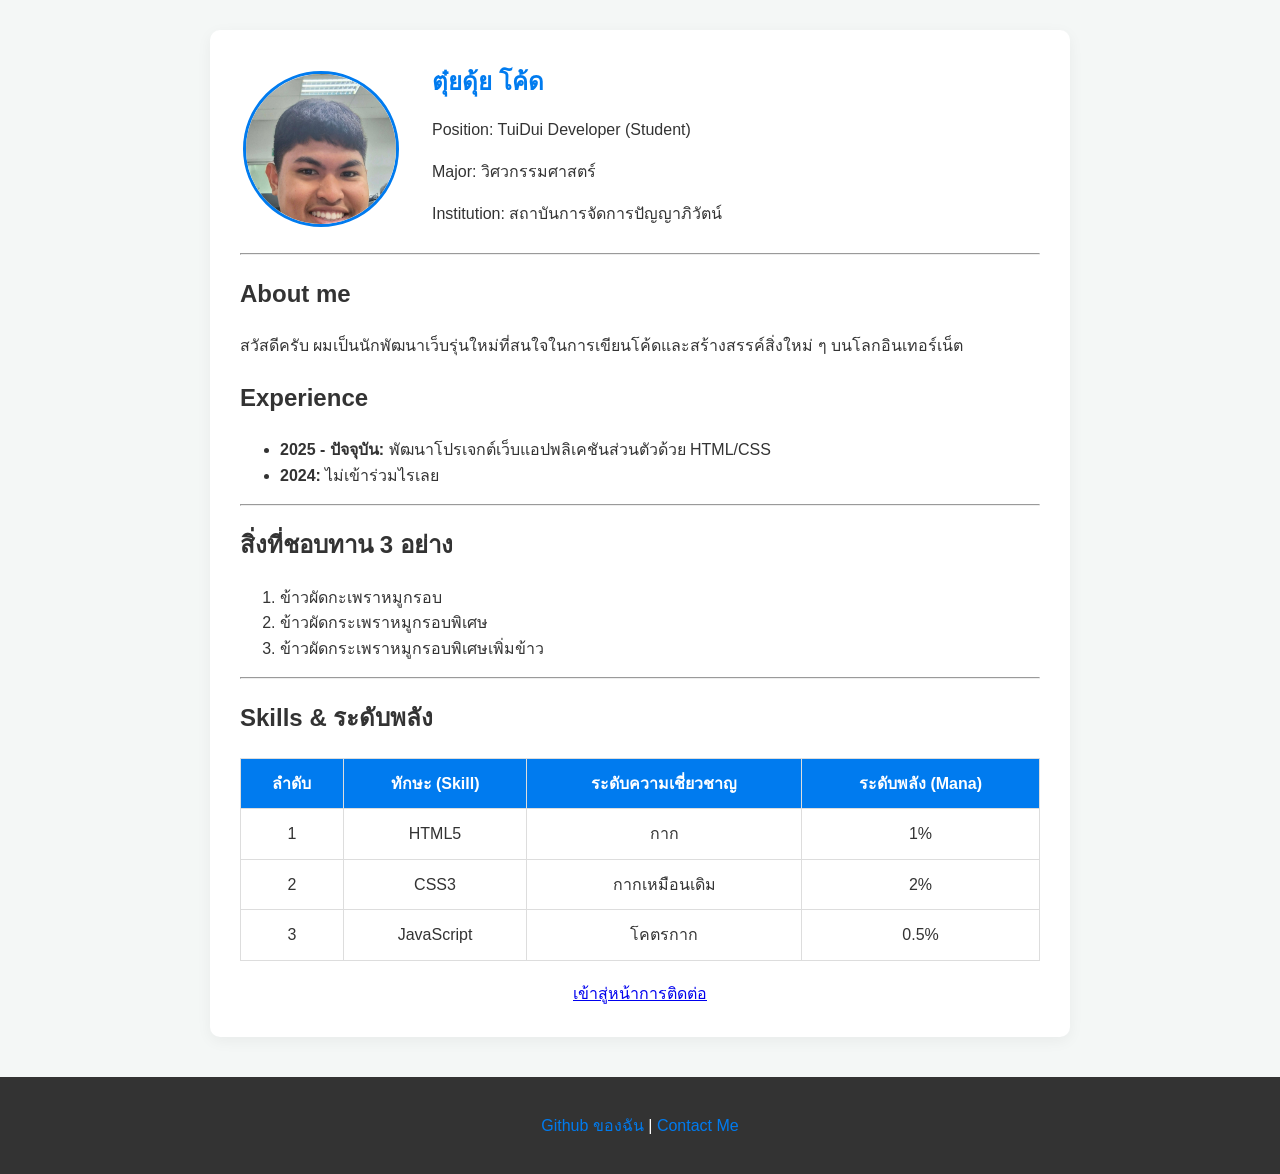
==== index.html @ 7dbc4f79 "Add files via upload" ====
<!DOCTYPE html>
<html lang="th">
<head>
    <meta charset="UTF-8">
    <meta name="viewport" content="width=device-width, initial-scale=1.0">
    <title>My Page  Profile</title>
    <link rel="stylesheet" href="styles.css">
</head>
<body>

    <main class="container">
        <section class="profile-section">
            <table>
                <tr>
                    <td>
                        <img src="frank.jpg" alt="Profile Picture" class="profile-img">
                    </td>
                    <td class="profile-info">
                        <h1>ตุ๋ยดุ้ย โค้ด</h1>
                        <p class="title">Position: TuiDui Developer (Student)</p>
                        <p>Major: วิศวกรรมศาสตร์ </p>
                        <p>Institution: สถาบันการจัดการปัญญาภิวัตน์</p>
                    </td>
                </tr>
            </table>
        </section>

        <hr>

        <section class="bio-section">
            <h2>About me</h2>
            <p>สวัสดีครับ ผมเป็นนักพัฒนาเว็บรุ่นใหม่ที่สนใจในการเขียนโค้ดและสร้างสรรค์สิ่งใหม่ ๆ บนโลกอินเทอร์เน็ต</p>
            
            <h2>Experience</h2>
            <ul>
                <li><strong>2025 - ปัจจุบัน:</strong> พัฒนาโปรเจกต์เว็บแอปพลิเคชันส่วนตัวด้วย HTML/CSS</li>
                <li><strong>2024:</strong> ไม่เข้าร่วมไรเลย</li>
            </ul>
        </section>

        <hr>

        <section class="food-section">
            <h2>สิ่งที่ชอบทาน 3 อย่าง</h2>
            <ol>
                <li>ข้าวผัดกะเพราหมูกรอบ</li>
                <li>ข้าวผัดกระเพราหมูกรอบพิเศษ</li>
                <li>ข้าวผัดกระเพราหมูกรอบพิเศษเพิ่มข้าว</li>
            </ol>
        </section>

        <hr>

        <section class="skills-section">
            <h2>Skills & ระดับพลัง</h2>
            <table class="skills-table">
                <thead>
                    <tr>
                        <th>ลำดับ</th>
                        <th>ทักษะ (Skill)</th>
                        <th>ระดับความเชี่ยวชาญ</th>
                        <th>ระดับพลัง (Mana)</th>
                    </tr>
                </thead>
                <tbody>
                    <tr>
                        <td>1</td>
                        <td>HTML5</td>
                        <td>กาก</td>
                        <td>1%</td>
                    </tr>
                    <tr>
                        <td>2</td>
                        <td>CSS3</td>
                        <td>กากเหมือนเดิม</td>
                        <td>2%</td>
                    </tr>
                    <tr>
                        <td>3</td>
                        <td>JavaScript</td>
                        <td>โคตรกาก</td>
                        <td>0.5%</td>
                    </tr>
                </tbody>
            </table>
        </section>

        <div class="center-btn">
            <a href="contact.html" class="">เข้าสู่หน้าการติดต่อ</a>
        </div>
    </main>

    <footer>
        <p>
            <a href="https://github.com/your-username" target="_blank">Github ของฉัน</a> | 
            <a href="contact.html">Contact Me</a>
        </p>
    </footer>

</body>
</html>
---- styles.css ----
/* การตั้งค่าพื้นฐาน */
body {
    font-family: 'Segoe UI', Tahoma, Geneva, Verdana, sans-serif;
    line-height: 1.6;
    background-color: #f4f7f6;
    color: #333;
    margin: 0;
    padding: 0;
}

.container {
    max-width: 800px;
    margin: 30px auto;
    background: #fff;
    padding: 30px;
    border-radius: 10px;
    box-shadow: 0 4px 15px rgba(0,0,0,0.05);
}

/* ทำให้รูปโปรไฟล์เป็นวงกลม */
.profile-img {
    width: 150px;
    height: 150px;
    border-radius: 50%; /* ทำรูปวงกลม */
    object-fit: cover;
    border: 3px solid #007bef;
}

/* 💡 Challenge: ทำให้รูปกับ Text ห่างกันอย่างไร? 
   คำตอบ: ใช้ padding-left ที่คอลัมน์ของข้อความเพื่อผลักเนื้อหาออกไป */
.profile-info {
    padding-left: 30px; 
    vertical-align: middle;
}

.profile-info h1 {
    margin: 0 0 10px 0;
    color: #007bef;
}

/* สไตล์ตารางความสามารถ 4 Columns */
.skills-table {
    width: 100%;
    border-collapse: collapse;
    margin: 20px 0;
}

.skills-table th, .skills-table td {
    border: 1px solid #ddd;
    padding: 12px;
    text-align: center;
}

.skills-table th {
    background-color: #007bef;
    color: white;
}

/* สไตล์ปุ่มลิงก์และปุ่มฟอร์ม */
.btn-primary, .btn-submit {
    display: inline-block;
    background-color: #007bef;
    color: white;
    padding: 10px 20px;
    text-decoration: none;
    border-radius: 5px;
    border: none;
    cursor: pointer;
    font-size: 16px;
}

.btn-secondary {
    display: inline-block;
    background-color: #6c757d;
    color: white;
    padding: 10px 20px;
    text-decoration: none;
    border-radius: 5px;
}

.center-btn {
    text-align: center;
    margin-top: 20px;
}

/* สไตล์ฟอร์มติดต่อ */
.contact-form {
    display: flex;
    flex-direction: column;
}

.form-group {
    margin-bottom: 15px;
}

.form-group label {
    display: block;
    margin-bottom: 5px;
    font-weight: bold;
}

.form-group input, .form-group textarea {
    width: 100%;
    padding: 10px;
    border: 1px solid #ccc;
    border-radius: 4px;
    box-sizing: border-box;
}

/* Footer */
footer {
    text-align: center;
    padding: 20px;
    margin-top: 40px;
    background-color: #333;
    color: #fff;
}

footer a {
    color: #007bef;
    text-decoration: none;
}
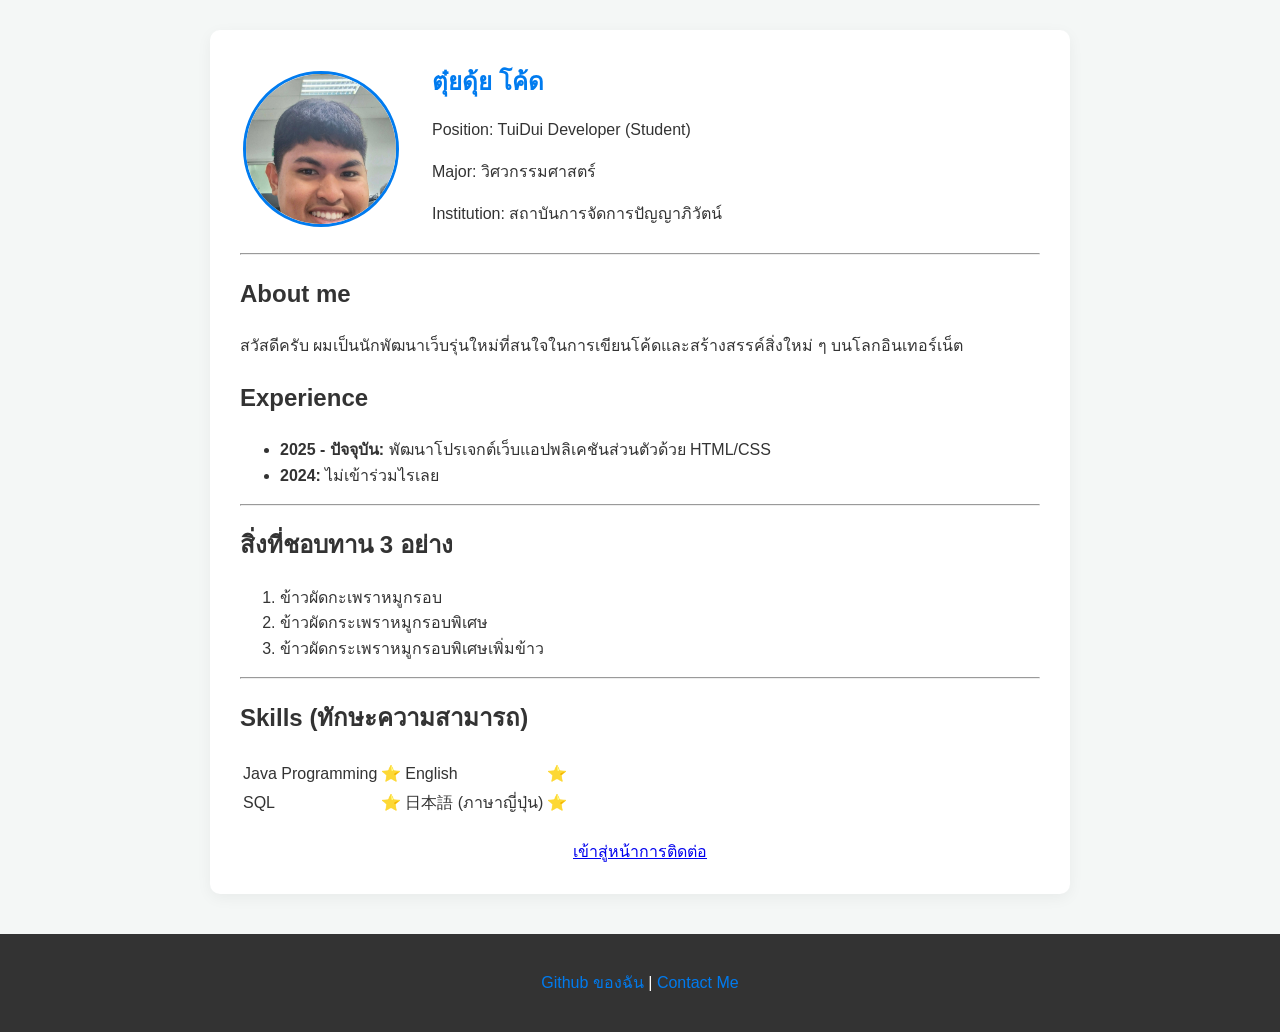
==== commit 25cf294e: "Update index.html" ====
--- a/index.html
+++ b/index.html
@@ -51,40 +51,25 @@
 
         <hr>
 
-        <section class="skills-section">
-            <h2>Skills & ระดับพลัง</h2>
-            <table class="skills-table">
-                <thead>
-                    <tr>
-                        <th>ลำดับ</th>
-                        <th>ทักษะ (Skill)</th>
-                        <th>ระดับความเชี่ยวชาญ</th>
-                        <th>ระดับพลัง (Mana)</th>
-                    </tr>
-                </thead>
-                <tbody>
-                    <tr>
-                        <td>1</td>
-                        <td>HTML5</td>
-                        <td>กาก</td>
-                        <td>1%</td>
-                    </tr>
-                    <tr>
-                        <td>2</td>
-                        <td>CSS3</td>
-                        <td>กากเหมือนเดิม</td>
-                        <td>2%</td>
-                    </tr>
-                    <tr>
-                        <td>3</td>
-                        <td>JavaScript</td>
-                        <td>โคตรกาก</td>
-                        <td>0.5%</td>
-                    </tr>
-                </tbody>
-            </table>
-        </section>
-
+      <section class="skills-section">
+    <h2>Skills (ทักษะความสามารถ)</h2>
+    <table class="skills-layout-table">
+        <tbody>
+            <tr>
+                <td class="skill-name">Java Programming</td>
+                <td class="skill-rating">⭐</td>
+                <td class="skill-name">English</td>
+                <td class="skill-rating">⭐</td>
+            </tr>
+            <tr>
+                <td class="skill-name">SQL</td>
+                <td class="skill-rating">⭐</td>
+                <td class="skill-name">日本語 (ภาษาญี่ปุ่น)</td>
+                <td class="skill-rating">⭐</td>
+            </tr>
+        </tbody>
+    </table>
+</section>
         <div class="center-btn">
             <a href="contact.html" class="">เข้าสู่หน้าการติดต่อ</a>
         </div>
@@ -98,4 +83,4 @@
     </footer>
 
 </body>
-</html>+</html>
